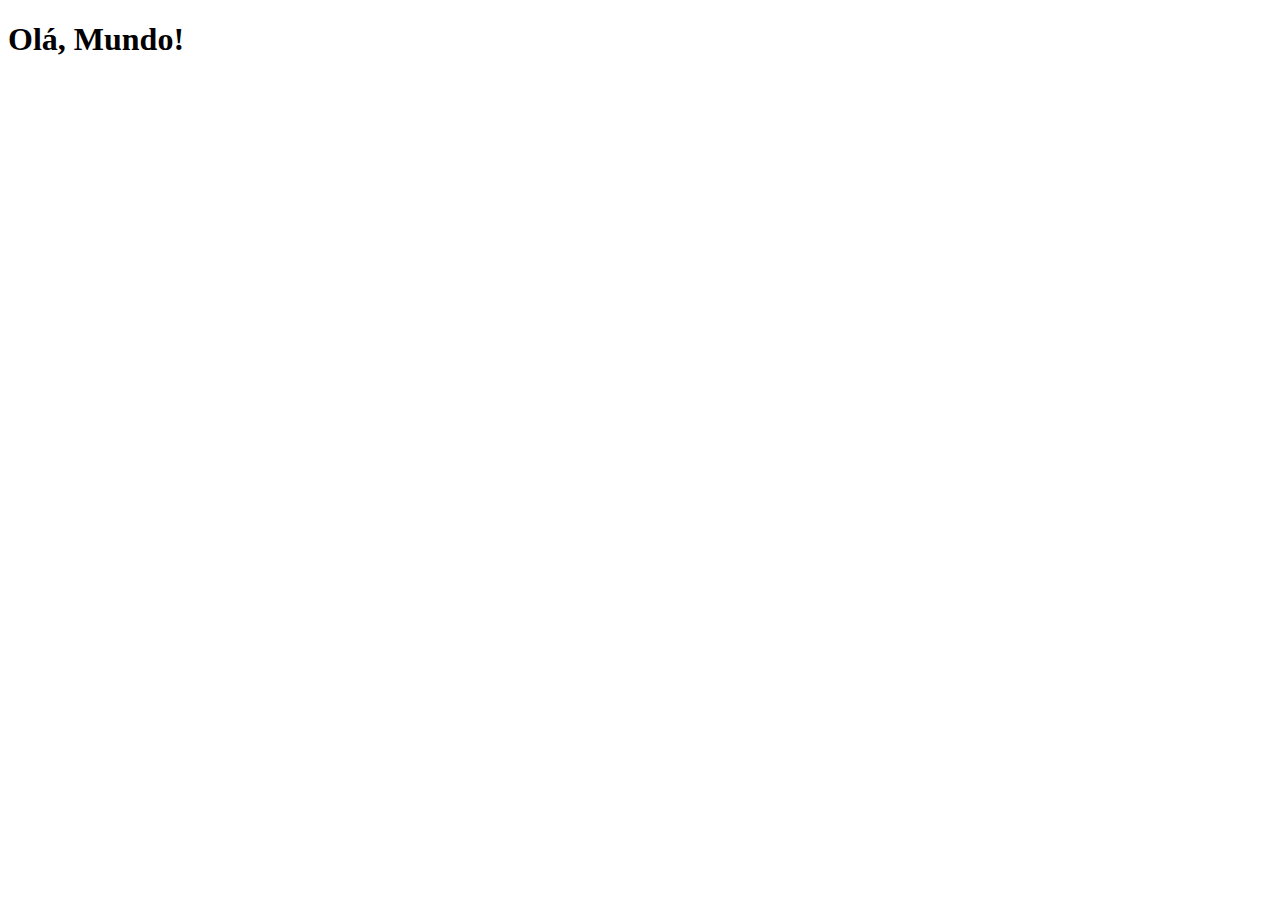
==== index.html @ f912cbe2 "criei a página principal" ====
<!DOCTYPE html>
<html lang="pt-br">
<head>
    <meta charset="UTF-8">
    <meta http-equiv="X-UA-Compatible" content="IE=edge">
    <meta name="viewport" content="width=device-width, initial-scale=1.0">
    <link rel="shortcut icon" href="favicon.ico" type="image/x-icon">
    <title>Projeto Redes Sociais</title>
</head>
<body>
    <h1>Olá, Mundo!</h1>
</body>
</html>
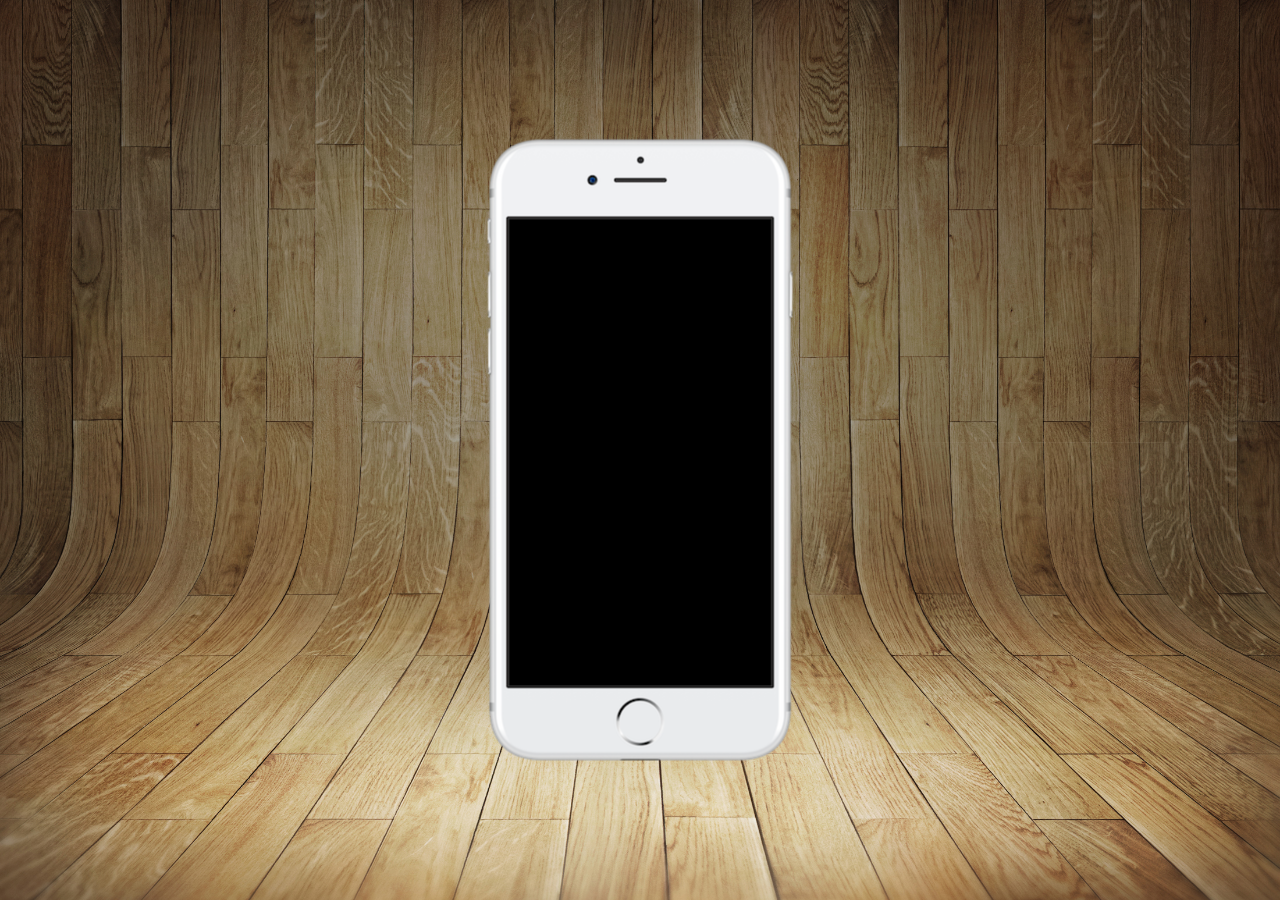
==== commit 1166c3f0: "criei a base do projeto redes sociais" ====
--- a/index.html
+++ b/index.html
@@ -6,8 +6,16 @@
     <meta name="viewport" content="width=device-width, initial-scale=1.0">
     <link rel="shortcut icon" href="favicon.ico" type="image/x-icon">
     <title>Projeto Redes Sociais</title>
+    <link rel="stylesheet" href="estilos/style.css">
 </head>
 <body>
-    <h1>Olá, Mundo!</h1>
+    <main>
+        <section id="telefone">
+            <iframe src="" name="frame" frameborder="0"></iframe>
+        </section>
+        <section id="redes_sociais">
+            <a href=""><img src="" alt=""></a>
+        </section>
+    </main>
 </body>
 </html>--- a/estilos/style.css
+++ b/estilos/style.css
@@ -0,0 +1,33 @@
+@charset "UTF-8";
+
+* {
+    margin: 0px;
+    padding: 0px;
+    font-family: Arial, Helvetica, sans-serif;
+}
+
+body, html {
+    width: 100vw;
+    height: 100vh;
+}
+
+body {
+    background: url(../imagens/fundo-madeira.jpg) no-repeat top center;
+    background-size: cover;
+    background-attachment: fixed;
+}
+
+main {
+    position: relative;
+    height: 100vh;
+}
+
+section#telefone {
+    width: 311px;
+    height: 627px;
+    background: url(../imagens/frame-iphone.png);
+    position: absolute;
+    top: 50%;
+    left: 50%;
+    transform: translate(-50%, -50%);
+}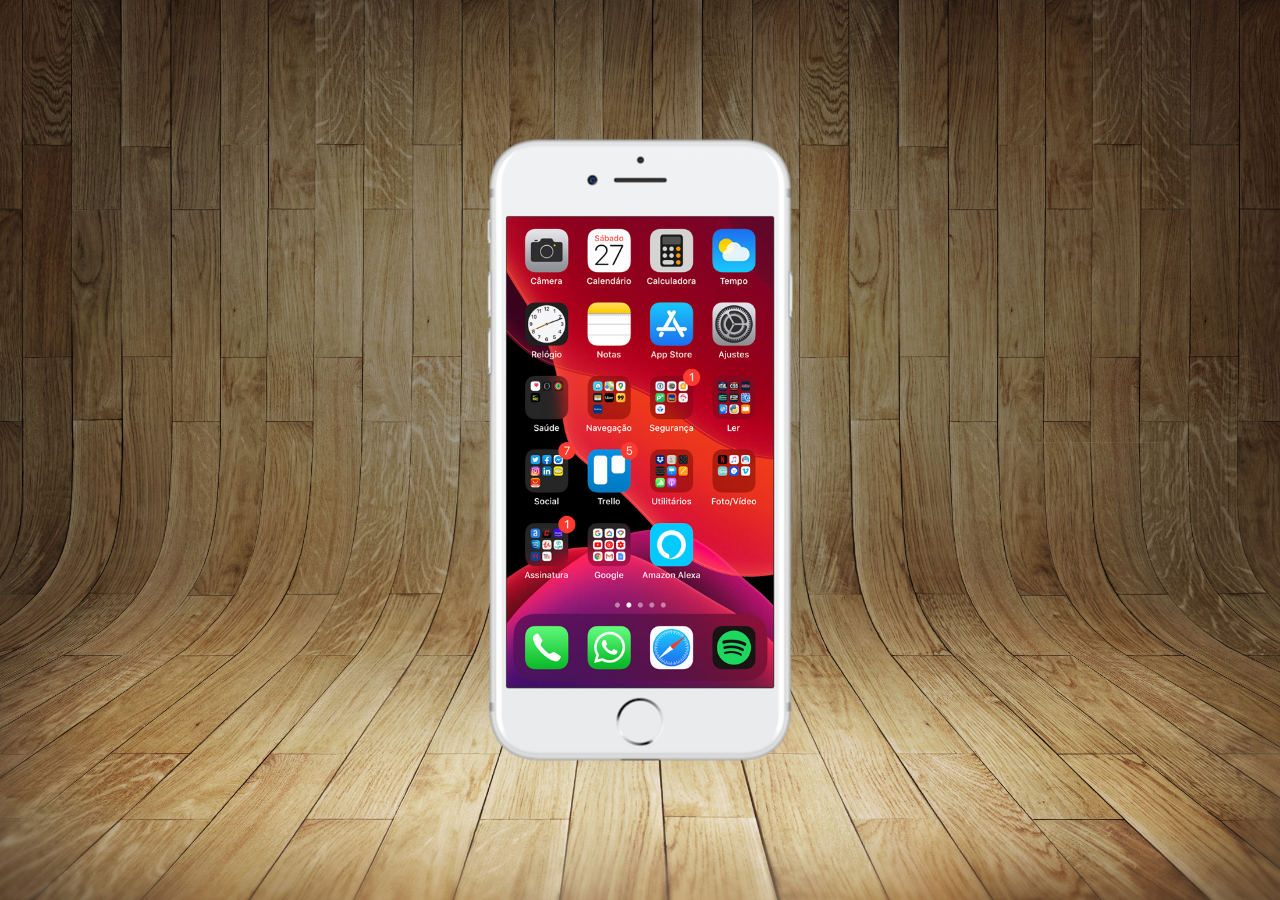
==== commit 6a72a49d: "criei a tela home" ====
--- a/index.html
+++ b/index.html
@@ -11,7 +11,7 @@
 <body>
     <main>
         <section id="telefone">
-            <iframe src="" name="frame" frameborder="0"></iframe>
+            <iframe src="home.html" name="tela" id="tela" frameborder="0"></iframe>
         </section>
         <section id="redes_sociais">
             <a href=""><img src="" alt=""></a>
--- a/estilos/style.css
+++ b/estilos/style.css
@@ -30,4 +30,12 @@
     top: 50%;
     left: 50%;
     transform: translate(-50%, -50%);
+}
+
+iframe {
+    position: absolute;
+    top: 80px;
+    left: 22px;
+    width: 267px;
+    height: 471px;
 }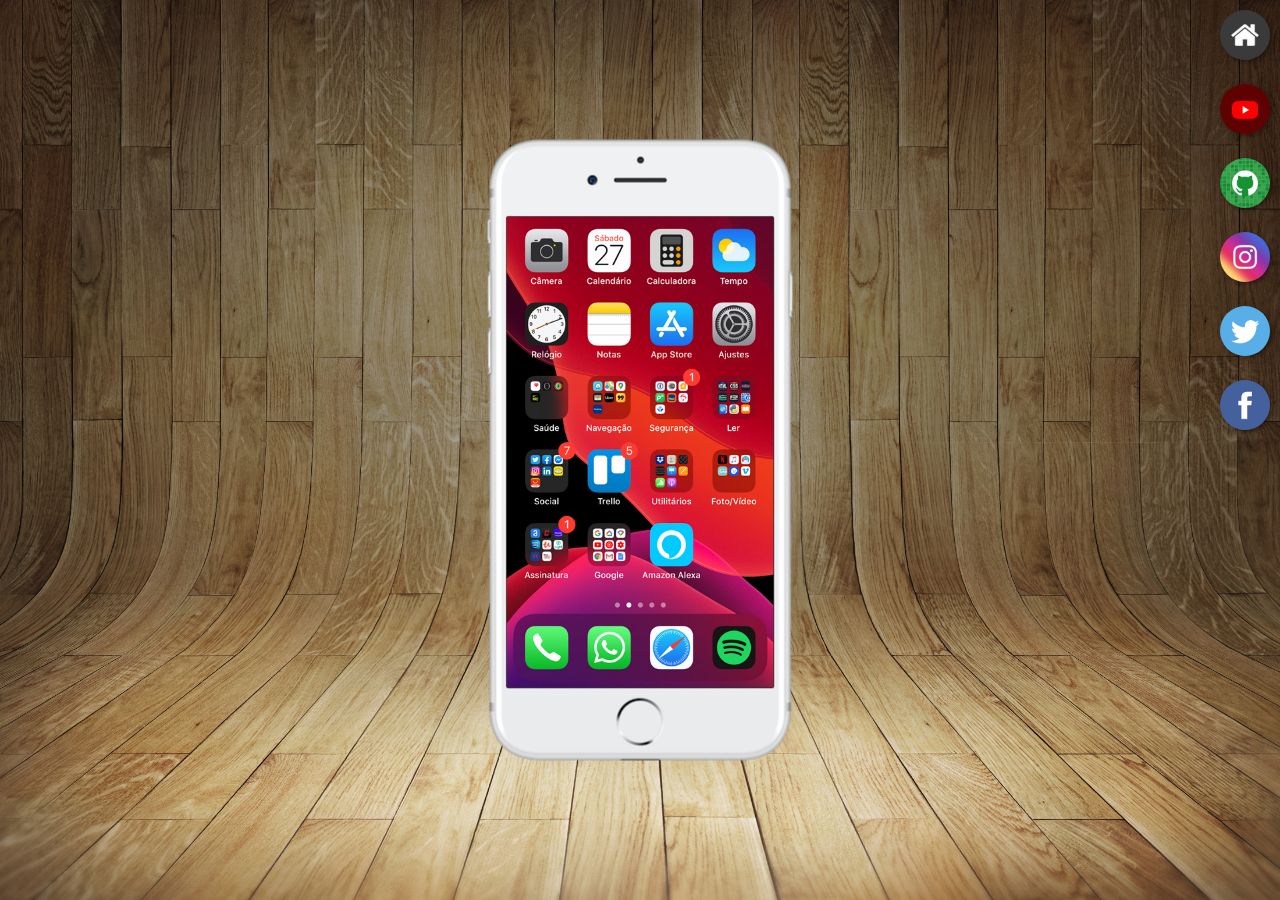
==== commit 63c0613b: "criei os botões das redes sociais" ====
--- a/index.html
+++ b/index.html
@@ -14,7 +14,12 @@
             <iframe src="home.html" name="tela" id="tela" frameborder="0"></iframe>
         </section>
         <section id="redes_sociais">
-            <a href=""><img src="" alt=""></a>
+            <a href=""><img src="imagens/logo-home.jpg" alt="home"></a> <br>
+            <a href=""><img src="imagens/logo-youtube.jpg" alt="youtube"></a> <br>
+            <a href=""><img src="imagens/logo-github.jpg" alt="github"></a> <br>
+            <a href=""><img src="imagens/logo-instagram.jpg" alt="instagram"></a> <br>
+            <a href=""><img src="imagens/logo-twitter.jpg" alt="twitter"></a> <br>
+            <a href=""><img src="imagens/logo-facebook.jpg" alt="facebook"></a>
         </section>
     </main>
 </body>
--- a/estilos/style.css
+++ b/estilos/style.css
@@ -38,4 +38,24 @@
     left: 22px;
     width: 267px;
     height: 471px;
-}+}
+
+section#redes_sociais {
+    text-align: right;
+
+}
+
+section#redes_sociais img {
+    width: 50px;
+    border-radius: 50%;
+    margin: 10px;
+    box-shadow: 2px 2px 5px rgba(0, 0, 0, 0.400);
+    box-sizing: border-box;
+}
+
+section#redes_sociais img:hover {
+    border: 2px solid rgba(255, 255, 255, 0.637);
+    transform: translate(-3px, -3px);
+    box-shadow: 5px 5px 10px rgba(0, 0, 0, 0.623);
+    transition: transform 0.2s, border 0.5s;
+}
